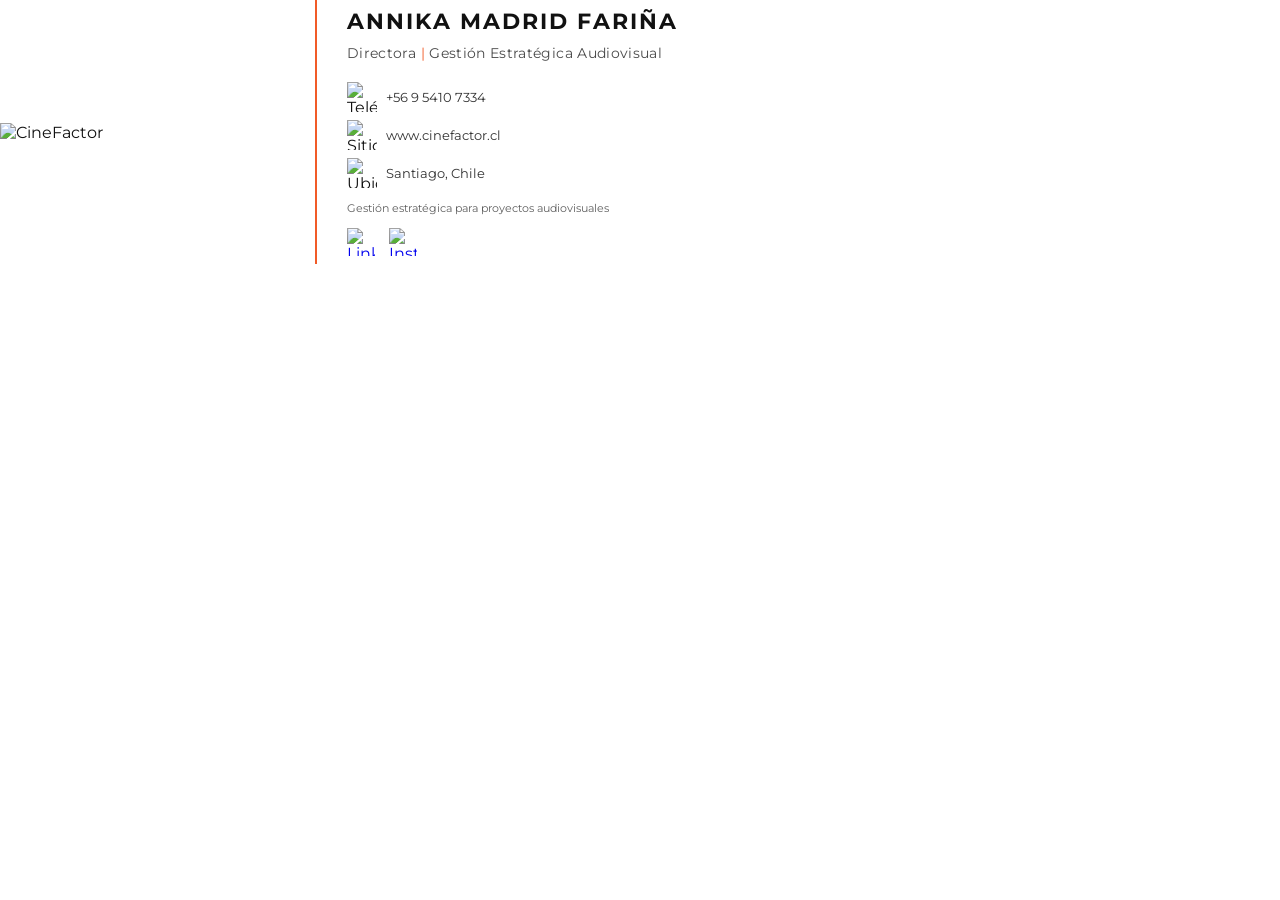
==== firma/firma_cinefactor.html @ bf7a8feb "archivos para firma html" ====
<!doctype html>
<html lang="es">
<head>
<link href="https://fonts.googleapis.com/css2?family=Montserrat:wght@400;500;600;700&display=swap" rel="stylesheet">
<meta charset="utf-8">
<meta name="viewport" content="width=device-width,initial-scale=1">
<title>Firma CineFactor</title>
</head>
<body style="margin:0;padding:0;background:#ffffff;">
<table role="presentation" cellpadding="0" cellspacing="0" border="0"
       style="border-collapse:collapse;font-family:'Montserrat',Arial,Helvetica,sans-serif;color:#111111;">
  <tr>
    <!-- IZQUIERDA: LOGO -->
    <td valign="middle" style="padding:10px 30px 10px 0;">
      <img src="https://cinefactor.cl/firma/logo_transparente.png" alt="CineFactor" width="285"
           style="display:block;border:0;outline:none;text-decoration:none;width:285px;height:auto;">
    </td>

    <!-- SEPARADOR -->
    <td style="width:2px;background:#f15b28;font-size:0;line-height:0;">&nbsp;</td>

    <!-- DERECHA -->
    <td valign="top" style="padding:8px 0 8px 30px;">
      <table role="presentation" cellpadding="0" cellspacing="0" border="0" style="border-collapse:collapse;">
        <tr>
          <td style="font-family:'Montserrat',Arial,Helvetica,sans-serif;
                     font-size:22px;line-height:27px;font-weight:700;
                     letter-spacing:2.1px;color:#111111;padding:0 0 8px 0;
                     white-space:nowrap;">
            ANNIKA MADRID FARIÑA
          </td>
        </tr>

        <tr>
          <td style="font-family:'Montserrat',Arial,Helvetica,sans-serif;
                     font-size:14px;line-height:21px;font-weight:400;
                     letter-spacing:.35px;color:#4b4b4b;padding:0 0 18px 0;
                     white-space:nowrap;">
            Directora <span style="color:#f15b28;">|</span> Gestión Estratégica Audiovisual
          </td>
        </tr>

        <!-- TELEFONO -->
        <tr>
          <td style="padding:0 0 8px 0;">
            <table role="presentation" cellpadding="0" cellspacing="0" border="0" style="border-collapse:collapse;">
              <tr>
                <td width="30" valign="middle">
                  <img src="https://cinefactor.cl/firma/phone.png" width="30" height="30" alt="Teléfono"
                       style="display:block;border:0;width:30px;height:30px;">
                </td>
                <td style="padding-left:9px;font-family:'Montserrat',Arial,Helvetica,sans-serif;
                           font-size:13px;line-height:18px;color:#333333;white-space:nowrap;">
                  <a href="tel:+56954107334" style="color:#333333;text-decoration:none;">+56 9 5410 7334</a>
                </td>
              </tr>
            </table>
          </td>
        </tr>

        <!-- WEB -->
        <tr>
          <td style="padding:0 0 8px 0;">
            <table role="presentation" cellpadding="0" cellspacing="0" border="0" style="border-collapse:collapse;">
              <tr>
                <td width="30" valign="middle">
                  <img src="https://cinefactor.cl/firma/web.png" width="30" height="30" alt="Sitio web"
                       style="display:block;border:0;width:30px;height:30px;">
                </td>
                <td style="padding-left:9px;font-family:'Montserrat',Arial,Helvetica,sans-serif;
                           font-size:13px;line-height:18px;color:#333333;white-space:nowrap;">
                  <a href="https://www.cinefactor.cl" target="_blank"
                     style="color:#333333;text-decoration:none;">www.cinefactor.cl</a>
                </td>
              </tr>
            </table>
          </td>
        </tr>

        <!-- UBICACION -->
        <tr>
          <td style="padding:0 0 12px 0;">
            <table role="presentation" cellpadding="0" cellspacing="0" border="0" style="border-collapse:collapse;">
              <tr>
                <td width="30" valign="middle">
                  <img src="https://cinefactor.cl/firma/location.png" width="30" height="30" alt="Ubicación"
                       style="display:block;border:0;width:30px;height:30px;">
                </td>
                <td style="padding-left:9px;font-family:'Montserrat',Arial,Helvetica,sans-serif;
                           font-size:13px;line-height:18px;color:#333333;white-space:nowrap;">
                  Santiago, Chile
                </td>
              </tr>
            </table>
          </td>
        </tr>

        <tr>
          <td style="font-family:'Montserrat',Arial,Helvetica,sans-serif;
                     font-size:11px;line-height:16px;font-weight:400;
                     color:#5f5f5f;padding:0 0 12px 0;">
            Gestión estratégica para proyectos audiovisuales
          </td>
        </tr>

        <!-- REDES -->
        <tr>
          <td>
            <table role="presentation" cellpadding="0" cellspacing="0" border="0" style="border-collapse:collapse;">
              <tr>
                <td style="padding-right:14px;">
                  <a href="https://www.linkedin.com/" target="_blank" style="text-decoration:none;">
                    <img src="https://cinefactor.cl/firma/linkedin.png" width="28" height="28" alt="LinkedIn"
                         style="display:block;border:0;width:28px;height:28px;">
                  </a>
                </td>
                <td>
                  <a href="https://www.instagram.com/" target="_blank" style="text-decoration:none;">
                    <img src="https://cinefactor.cl/firma/instagram.png" width="28" height="28" alt="Instagram"
                         style="display:block;border:0;width:28px;height:28px;">
                  </a>
                </td>
              </tr>
            </table>
          </td>
        </tr>

      </table>
    </td>
  </tr>
</table>
</body>
</html>
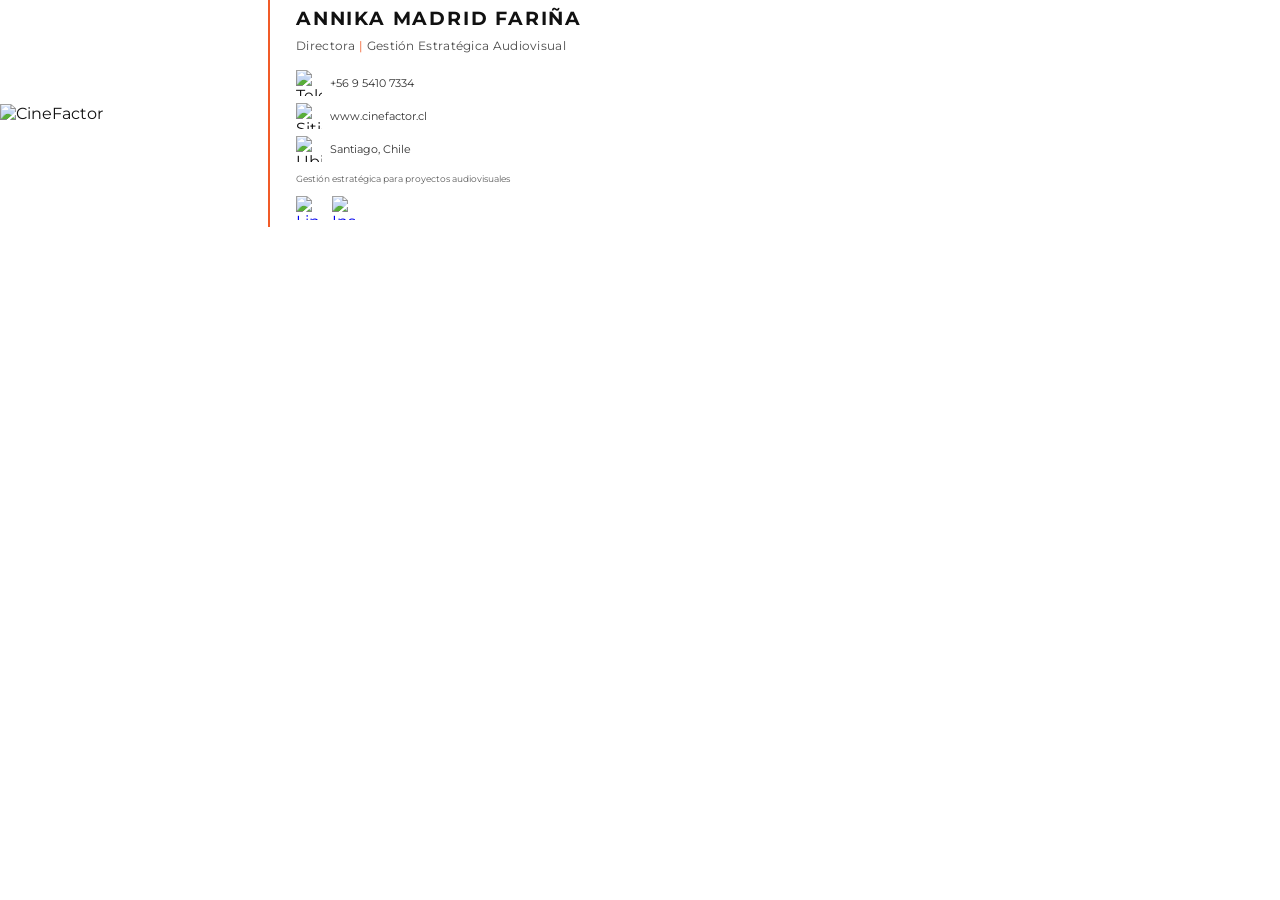
==== commit 55f37447: "Compresión de firma." ====
--- a/firma/firma_cinefactor.html
+++ b/firma/firma_cinefactor.html
@@ -11,21 +11,21 @@
        style="border-collapse:collapse;font-family:'Montserrat',Arial,Helvetica,sans-serif;color:#111111;">
   <tr>
     <!-- IZQUIERDA: LOGO -->
-    <td valign="middle" style="padding:10px 30px 10px 0;">
-      <img src="https://cinefactor.cl/firma/logo_transparente.png" alt="CineFactor" width="285"
-           style="display:block;border:0;outline:none;text-decoration:none;width:285px;height:auto;">
+    <td valign="middle" style="padding:9px 26px 9px 0;">
+      <img src="https://cinefactor.cl/firma/logo_transparente.png" alt="CineFactor" width="242"
+           style="display:block;border:0;outline:none;text-decoration:none;width:242px;height:auto;">
     </td>
 
     <!-- SEPARADOR -->
     <td style="width:2px;background:#f15b28;font-size:0;line-height:0;">&nbsp;</td>
 
     <!-- DERECHA -->
-    <td valign="top" style="padding:8px 0 8px 30px;">
+    <td valign="top" style="padding:7px 0 7px 26px;">
       <table role="presentation" cellpadding="0" cellspacing="0" border="0" style="border-collapse:collapse;">
         <tr>
           <td style="font-family:'Montserrat',Arial,Helvetica,sans-serif;
-                     font-size:22px;line-height:27px;font-weight:700;
-                     letter-spacing:2.1px;color:#111111;padding:0 0 8px 0;
+                     font-size:19px;line-height:23px;font-weight:700;
+                     letter-spacing:1.8px;color:#111111;padding:0 0 7px 0;
                      white-space:nowrap;">
             ANNIKA MADRID FARIÑA
           </td>
@@ -33,8 +33,8 @@
 
         <tr>
           <td style="font-family:'Montserrat',Arial,Helvetica,sans-serif;
-                     font-size:14px;line-height:21px;font-weight:400;
-                     letter-spacing:.35px;color:#4b4b4b;padding:0 0 18px 0;
+                     font-size:12px;line-height:18px;font-weight:400;
+                     letter-spacing:.30px;color:#4b4b4b;padding:0 0 15px 0;
                      white-space:nowrap;">
             Directora <span style="color:#f15b28;">|</span> Gestión Estratégica Audiovisual
           </td>
@@ -42,15 +42,15 @@
 
         <!-- TELEFONO -->
         <tr>
-          <td style="padding:0 0 8px 0;">
+          <td style="padding:0 0 7px 0;">
             <table role="presentation" cellpadding="0" cellspacing="0" border="0" style="border-collapse:collapse;">
               <tr>
-                <td width="30" valign="middle">
-                  <img src="https://cinefactor.cl/firma/phone.png" width="30" height="30" alt="Teléfono"
-                       style="display:block;border:0;width:30px;height:30px;">
+                <td width="26" valign="middle">
+                  <img src="https://cinefactor.cl/firma/phone.png" width="26" height="30" alt="Teléfono"
+                       style="display:block;border:0;width:26px;height:26px;">
                 </td>
-                <td style="padding-left:9px;font-family:'Montserrat',Arial,Helvetica,sans-serif;
-                           font-size:13px;line-height:18px;color:#333333;white-space:nowrap;">
+                <td style="padding-left:8px;font-family:'Montserrat',Arial,Helvetica,sans-serif;
+                           font-size:11px;line-height:15px;color:#333333;white-space:nowrap;">
                   <a href="tel:+56954107334" style="color:#333333;text-decoration:none;">+56 9 5410 7334</a>
                 </td>
               </tr>
@@ -60,15 +60,15 @@
 
         <!-- WEB -->
         <tr>
-          <td style="padding:0 0 8px 0;">
+          <td style="padding:0 0 7px 0;">
             <table role="presentation" cellpadding="0" cellspacing="0" border="0" style="border-collapse:collapse;">
               <tr>
-                <td width="30" valign="middle">
-                  <img src="https://cinefactor.cl/firma/web.png" width="30" height="30" alt="Sitio web"
-                       style="display:block;border:0;width:30px;height:30px;">
+                <td width="26" valign="middle">
+                  <img src="https://cinefactor.cl/firma/web.png" width="26" height="30" alt="Sitio web"
+                       style="display:block;border:0;width:26px;height:26px;">
                 </td>
-                <td style="padding-left:9px;font-family:'Montserrat',Arial,Helvetica,sans-serif;
-                           font-size:13px;line-height:18px;color:#333333;white-space:nowrap;">
+                <td style="padding-left:8px;font-family:'Montserrat',Arial,Helvetica,sans-serif;
+                           font-size:11px;line-height:15px;color:#333333;white-space:nowrap;">
                   <a href="https://www.cinefactor.cl" target="_blank"
                      style="color:#333333;text-decoration:none;">www.cinefactor.cl</a>
                 </td>
@@ -79,15 +79,15 @@
 
         <!-- UBICACION -->
         <tr>
-          <td style="padding:0 0 12px 0;">
+          <td style="padding:0 0 10px 0;">
             <table role="presentation" cellpadding="0" cellspacing="0" border="0" style="border-collapse:collapse;">
               <tr>
-                <td width="30" valign="middle">
-                  <img src="https://cinefactor.cl/firma/location.png" width="30" height="30" alt="Ubicación"
-                       style="display:block;border:0;width:30px;height:30px;">
+                <td width="26" valign="middle">
+                  <img src="https://cinefactor.cl/firma/location.png" width="26" height="30" alt="Ubicación"
+                       style="display:block;border:0;width:26px;height:26px;">
                 </td>
-                <td style="padding-left:9px;font-family:'Montserrat',Arial,Helvetica,sans-serif;
-                           font-size:13px;line-height:18px;color:#333333;white-space:nowrap;">
+                <td style="padding-left:8px;font-family:'Montserrat',Arial,Helvetica,sans-serif;
+                           font-size:11px;line-height:15px;color:#333333;white-space:nowrap;">
                   Santiago, Chile
                 </td>
               </tr>
@@ -97,8 +97,8 @@
 
         <tr>
           <td style="font-family:'Montserrat',Arial,Helvetica,sans-serif;
-                     font-size:11px;line-height:16px;font-weight:400;
-                     color:#5f5f5f;padding:0 0 12px 0;">
+                     font-size:9px;line-height:14px;font-weight:400;
+                     color:#5f5f5f;padding:0 0 10px 0;">
             Gestión estratégica para proyectos audiovisuales
           </td>
         </tr>
@@ -108,16 +108,16 @@
           <td>
             <table role="presentation" cellpadding="0" cellspacing="0" border="0" style="border-collapse:collapse;">
               <tr>
-                <td style="padding-right:14px;">
+                <td style="padding-right:12px;">
                   <a href="https://www.linkedin.com/" target="_blank" style="text-decoration:none;">
-                    <img src="https://cinefactor.cl/firma/linkedin.png" width="28" height="28" alt="LinkedIn"
-                         style="display:block;border:0;width:28px;height:28px;">
+                    <img src="https://cinefactor.cl/firma/linkedin.png" width="24" height="24" alt="LinkedIn"
+                         style="display:block;border:0;width:24px;height:24px;">
                   </a>
                 </td>
                 <td>
                   <a href="https://www.instagram.com/" target="_blank" style="text-decoration:none;">
-                    <img src="https://cinefactor.cl/firma/instagram.png" width="28" height="28" alt="Instagram"
-                         style="display:block;border:0;width:28px;height:28px;">
+                    <img src="https://cinefactor.cl/firma/instagram.png" width="24" height="24" alt="Instagram"
+                         style="display:block;border:0;width:24px;height:24px;">
                   </a>
                 </td>
               </tr>
